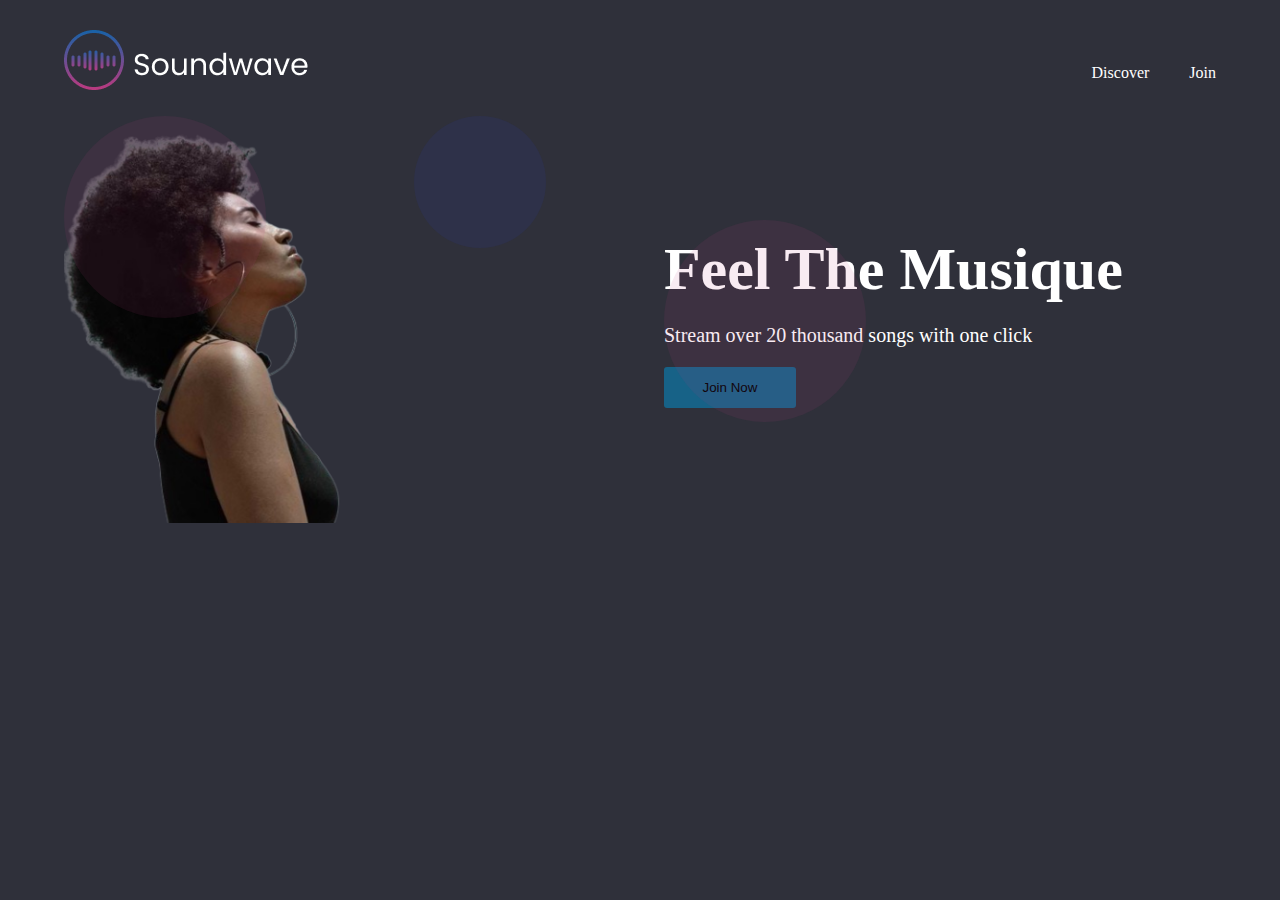
==== index.html @ 85f23f65 "first commit" ====
<!DOCTYPE html>
<html lang="en">
<head>
    <meta charset="UTF-8">
    <meta name="viewport" content="width=device-width, initial-scale=1.0">
    <title>landing-page</title>
    <link rel="stylesheet" href="assets/css/style.css">
    <link rel="stylesheet" href="assets/css/responsive.css">
</head>
<body>
   <header>
        <div class="header-content">
            <nav>
                <div class="logo">
                    <img src="assets/images/logo.png" alt="logo">
                </div>
                <ul>
                    <li><a href="feature.html">Discover</a></li>
                    <li><a href="sign-up.html">Join</a></li>
                </ul>
            </nav>
        </div>
   </header> 
   <main>
    <section id="landing-page">
        <div class="landing-page-left">
            <div class="landing-page-girl">
                <div class="eclipse1"></div>
                <div class="background-image">
                    <img src="assets/images/landing-page-girl.png" alt="">
                </div>
                <div class="eclipse2"></div> 
            </div>
        </div>
        <div class="landing-page-right">
            <h1 class="big-title">Feel The Musique</h1>
            <p>Stream over 20 thousand songs with one click</p>
            <button class="button">Join Now</button>
            <div class="eclipse3"></div>
        </div>
    </section>
   </main>
   <footer></footer>
</body>
</html>
---- assets/css/style.css ----
:root{
    --dark:#2F303A;
    --pink:#BC3A80;
    --blue:#1762A7;
    --white:#ffffff;
    --bluepale:#2738CF;
    --palepink:#BC3A80;
    --bluefluter:#176287;
}


body{
    margin: 0;
    padding: 0;
    font-size: 16px;
    background-color: var(--dark);
    justify-content: center;
    align-items: center;
}
a {
    text-decoration: none;
    color: var(--white);
}
a:active, a:hover{
    color:var(--bluepale) ;
}
.header-content, main, .footer{
    width: 90%;
    margin: auto;
}
header{
    margin-top: 30px;
}
nav {
    display: flex;
    justify-content: space-between;
    align-items: center;
}
nav ul {
    list-style: none;
    display: flex;
    gap: 40px;
}
#landing-page{
    display: flex;
    justify-content: space-between;
    
}
#landing-page .landing-page-left .background-image img{
    /* width: 208px;
    height: 288PX; */
    width: 50%;
}
#landing-page .landing-page-left .landing-page-girl{
    display: flex;

}
#landing-page .landing-page-right{
    display: flex;
    flex-direction: column;
    justify-content: center;
    width: 50%;
}
.landing-page-right h1 {
    margin-top: 0px;
    font-size: 60px;
    margin-bottom: 0px;
    color: var(--white);
}
.landing-page-right p{
    font-size: 20px;
    color: var(--white);
}
.landing-page-right .button{
    width: 132px;
    height: 41px;
    background-color: var(--bluefluter);
    border: none;
    border-radius: 3px;
    cursor: pointer;
}
#landing-page .landing-page-left .eclipse1{
    background-color: rgba(39, 56, 207, 0.1);
    width: 132px;
    height: 132px;
    border-radius: 50%;
    color: 10% var(--red);
    margin-left: 350px;
    position: absolute;
} 
#landing-page .landing-page-left .landing-page-girl .eclipse2{
    background-color: rgba(188, 58, 128, 0.1);
    width: 202px;
    height: 202px;
    border-radius: 50%;
    color: 10% var(--red);
    position: absolute;
     
}
#landing-page .landing-page-right .eclipse3{
    background-color: rgba(188, 58, 128, 0.1);
    width: 202px;
    height: 202px;
    border-radius: 50%;
    color: 10% var(--red);
    position: absolute;
    justify-content: end;
    align-items: end;
}
/* feature */
#feature{
    display: flex;
    justify-content: center;
    gap: 50px;
}
#feature .feature-left{
    margin-top: 60px;
    width: 50%;
    
}
#feature .feature-left h1{
    font-size: 25px;
    color: var(--white);
}
#feature .feature-left p{
    color: var(--white);
    font-size: 18px;
    width: 45%;
    margin-top: 30px;
}
#feature .feature-left .row{
    display: flex;
    flex-direction: row;
    gap: 50px;
}
#feature .feature-left .row .groupe{
    background-color: black;
    display: flex;
    flex-direction: column;
    width: 130px;
    height: 125px;
    margin: 0;
    justify-content: center;
    align-items: center;

}
#feature .feature-right{
    display: grid;
    grid-template-columns: repeat(2,230px);
    grid-template-rows: repeat(2,280px);
    justify-self: start;
    gap: 0;
    margin-top: 20px;
    padding: 0;
}
#feature .feature-right .column-left img{
    width: 93%;
}
#feature .feature-right .column-right img{
    width: 100%;
    margin-right: 30px ;
}
/* sign-up */
#sign-up {
    display: flex;
    margin-top: 30px;
    justify-content: center; 
    align-items:center;
}
#sign-up .left-sign-up{
    width: 50%;
    display: flex;
    justify-content: center;
    align-items: center;
    text-align: center;
    flex-direction: column;
    
}
#sign-up h1{
    color: var(--white);
}
#sign-up .pink{
    color: var(--pink);
    font-size: 80px;
}
#sign-up .right-sign-up{
    display: flex;
    width: 300px;
    background-color: #202027;
    justify-content: center;
    align-items: center;
    border-radius: 30px;
}
form{
   padding: 20px;
}
form .row{
    display: block;
    justify-content: center;
    align-items: center;
    margin: 20px;

}
form .row input[type=text]{
    padding: 8px;
    width: 235px;
    margin-top: 5px;
    border-radius: 5px;
    border: 2px solid var(--bluepale);
    justify-content: center;
    background-color: black;
   
}
form .row label{
    color: var(--white);
    font-size: medium;
}
form .button{
    display: flex;
    width: 235px;
    height: 41px;
    background-color: rgba(23, 98, 135, 0.4667);
    border: none;
    border-radius: 3px;
    cursor: pointer;
    justify-content: center;
    text-align: center;
    align-items: center;
    margin-left: 30px;
   
}
.footer-content{
    display: flex;
    margin-top: 200px;
    background-color: #202027;
    height: 60px;
    color: var(--white);
    justify-content: space-between;
    font-weight: bold;
    width: 100%;
}
footer .footer-left{
    display: flex;
    gap: 40px;
    margin-top: 12px;
}
.footer-right{
    display: flex;
    flex-direction: row;
    justify-content: end;
    align-items: end;
    gap: 40px;
    
}
.footer-right .footer-right-content{
    display: flex;
    
}
.footer-right .footer-right-content img{
    width: 20px;
    height: 20px;
    margin-right:  25px; ;
    margin-top: 15px;
}
---- assets/css/responsive.css ----
/* index */
@media (max-width: 600px) {
    nav ul {
        flex-direction: column;
        gap: 20px;
    }

    #landing-page {
        flex-direction: column;
        align-items: center;
    }

    #landing-page .landing-page-right {
        width: 90%;
        text-align: center;
        order: 1;
    }

    #landing-page .landing-page-left {
        order: 2;
    }

    .landing-page-right h1 {
        font-size: 20px;
    }

    .landing-page-right p {
        font-size: 14px;
    }

    .landing-page-right .button {
        width: 100%;
        max-width: 200px;
    }

    #landing-page .landing-page-left .landing-page-girl img {
        max-width: 300px;
    }

    #landing-page .landing-page-left .eclipse1,
    #landing-page .landing-page-left .landing-page-girl .eclipse2,
    #landing-page .landing-page-right .eclipse3 {
        width: 100px;
        height: 100px;
    }
}
/* sign-up */
@media only screen and (max-width: 768px) {
    #sign-up {
        flex-direction: column;
        align-items: center;
    }

    #sign-up .left-sign-up {
        width: 100%;
    }

    #sign-up .right-sign-up {
        width: 100%;
    }

    form .button {
        margin-left: 0;
    }
}
/* feature */
@media only screen and (max-width: 768px) {
    #feature {
        flex-direction: column;
        align-items: center;
    }

    .feature-left {
        order:1; 
        width: 100%;
    }

    .feature-right {
        order: 2; 
    }
}
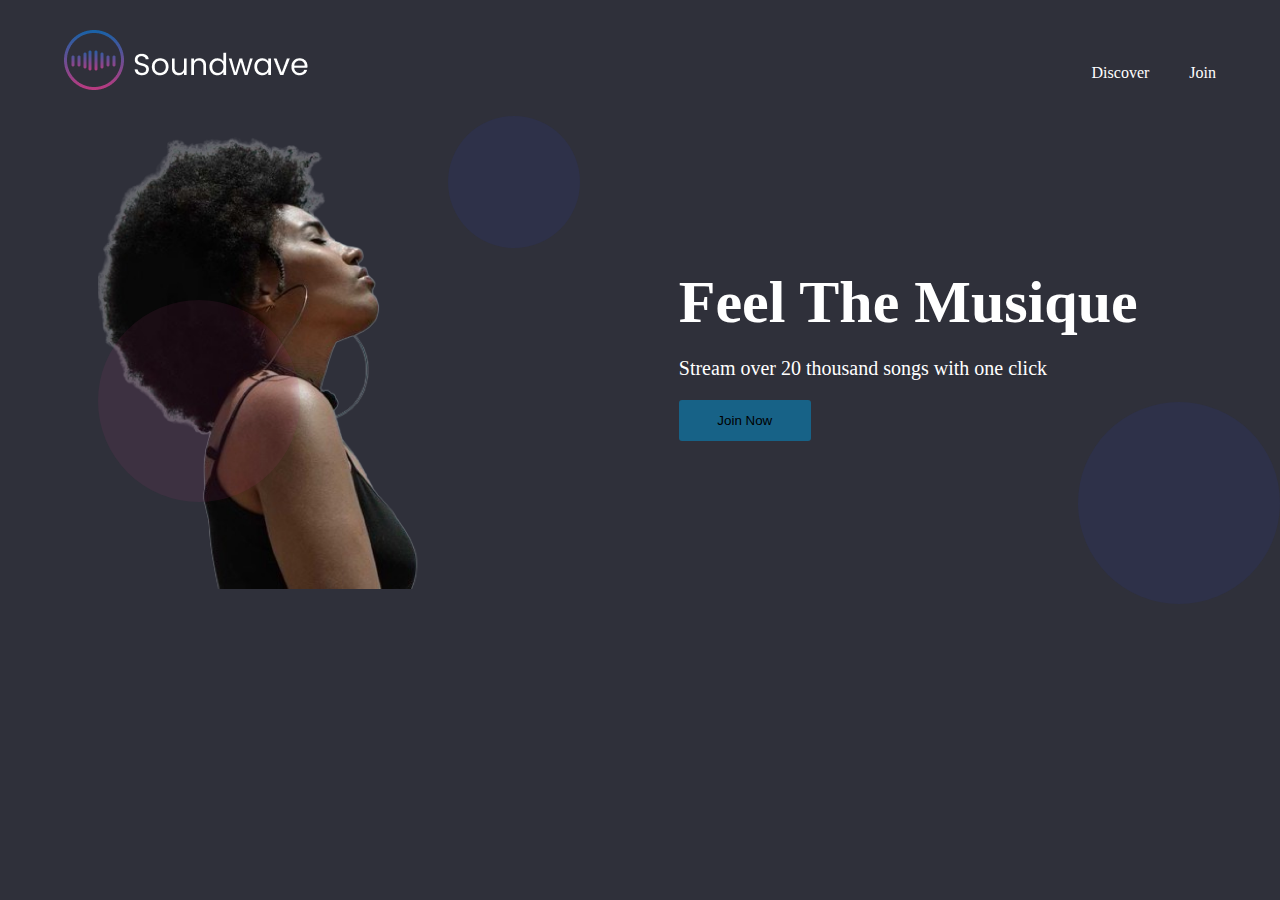
==== commit e29973af: "second-commit" ====
--- a/index.html
+++ b/index.html
@@ -3,7 +3,7 @@
 <head>
     <meta charset="UTF-8">
     <meta name="viewport" content="width=device-width, initial-scale=1.0">
-    <title>landing-page</title>
+    <title>Soundwave</title>
     <link rel="stylesheet" href="assets/css/style.css">
     <link rel="stylesheet" href="assets/css/responsive.css">
 </head>
@@ -21,7 +21,7 @@
             </nav>
         </div>
    </header> 
-   <main>
+   <!-- <main> -->
     <section id="landing-page">
         <div class="landing-page-left">
             <div class="landing-page-girl">
@@ -39,7 +39,7 @@
             <div class="eclipse3"></div>
         </div>
     </section>
-   </main>
+   <!-- </main> -->
    <footer></footer>
 </body>
 </html>--- a/assets/css/style.css
+++ b/assets/css/style.css
@@ -14,8 +14,10 @@
     padding: 0;
     font-size: 16px;
     background-color: var(--dark);
-    justify-content: center;
-    align-items: center;
+    display: flex;
+    justify-content: center;
+    align-items: center;
+    flex-direction: column;
 }
 a {
     text-decoration: none;
@@ -23,6 +25,13 @@
 }
 a:active, a:hover{
     color:var(--bluepale) ;
+}
+
+main{
+    display: flex;
+    justify-content: center;
+    align-items: center;
+    height: 100vh;
 }
 .header-content, main, .footer{
     width: 90%;
@@ -30,6 +39,7 @@
 }
 header{
     margin-top: 30px;
+    width: 100%;
 }
 nav {
     display: flex;
@@ -47,9 +57,7 @@
     
 }
 #landing-page .landing-page-left .background-image img{
-    /* width: 208px;
-    height: 288PX; */
-    width: 50%;
+    width: 60%;
 }
 #landing-page .landing-page-left .landing-page-girl{
     display: flex;
@@ -84,38 +92,42 @@
     width: 132px;
     height: 132px;
     border-radius: 50%;
-    color: 10% var(--red);
     margin-left: 350px;
     position: absolute;
+    z-index: 1;
 } 
 #landing-page .landing-page-left .landing-page-girl .eclipse2{
     background-color: rgba(188, 58, 128, 0.1);
     width: 202px;
     height: 202px;
     border-radius: 50%;
-    color: 10% var(--red);
     position: absolute;
-     
+    top: 300px;
+    z-index: 1;
 }
 #landing-page .landing-page-right .eclipse3{
-    background-color: rgba(188, 58, 128, 0.1);
+    display: flex;
+    align-items: end;
+    background-color: rgba(39, 56, 207, 0.1);
     width: 202px;
     height: 202px;
     border-radius: 50%;
-    color: 10% var(--red);
     position: absolute;
-    justify-content: end;
-    align-items: end;
+    top: 402px;
+    right: 0px;
+    z-index: 1;
+
 }
 /* feature */
 #feature{
     display: flex;
     justify-content: center;
+    align-items: center;
     gap: 50px;
 }
 #feature .feature-left{
     margin-top: 60px;
-    width: 50%;
+    width: 100%;
     
 }
 #feature .feature-left h1{
@@ -146,15 +158,15 @@
 }
 #feature .feature-right{
     display: grid;
-    grid-template-columns: repeat(2,230px);
-    grid-template-rows: repeat(2,280px);
-    justify-self: start;
+    grid-template-columns: repeat(2,1fr);
+    grid-template-rows: repeat(2,200px);
     gap: 0;
-    margin-top: 20px;
     padding: 0;
-}
-#feature .feature-right .column-left img{
-    width: 93%;
+    width: 100%;
+}
+#feature .feature-right img{
+    width: 100%;
+    height: 100%;
 }
 #feature .feature-right .column-right img{
     width: 100%;
@@ -166,6 +178,7 @@
     margin-top: 30px;
     justify-content: center; 
     align-items:center;
+    gap: 60px;
 }
 #sign-up .left-sign-up{
     width: 50%;
@@ -229,15 +242,24 @@
     margin-left: 30px;
    
 }
+.main-cotent{
+    height: 540px;
+}
 .footer-content{
     display: flex;
-    margin-top: 200px;
-    background-color: #202027;
     height: 60px;
     color: var(--white);
     justify-content: space-between;
     font-weight: bold;
-    width: 100%;
+    width: 80%;
+}
+footer{
+    display: flex;
+    width: 100%;
+    background-color: #202027;
+    justify-content: center;
+    align-items: center;
+
 }
 footer .footer-left{
     display: flex;
--- a/assets/css/responsive.css
+++ b/assets/css/responsive.css
@@ -45,37 +45,28 @@
     }
 }
 /* sign-up */
-@media only screen and (max-width: 768px) {
+@media (max-width: 900px) {
     #sign-up {
         flex-direction: column;
-        align-items: center;
-    }
-
-    #sign-up .left-sign-up {
-        width: 100%;
-    }
-
-    #sign-up .right-sign-up {
-        width: 100%;
-    }
-
-    form .button {
-        margin-left: 0;
+       justify-content: center;
     }
 }
+ #sign-up .right-sign-up {
+        width: 80vw;
+        max-width: inherit;
+        margin: 2rem 0;
+
+ }
+
 /* feature */
-@media only screen and (max-width: 768px) {
+@media  (max-width: 800px) {
     #feature {
         flex-direction: column;
-        align-items: center;
+        justify-content: center;
     }
-
-    .feature-left {
-        order:1; 
-        width: 100%;
-    }
-
-    .feature-right {
-        order: 2; 
+    #feature .feature-right{
+        margin-top: 2rem;
+        height: 30vh;
+        width: auto;
     }
 }
